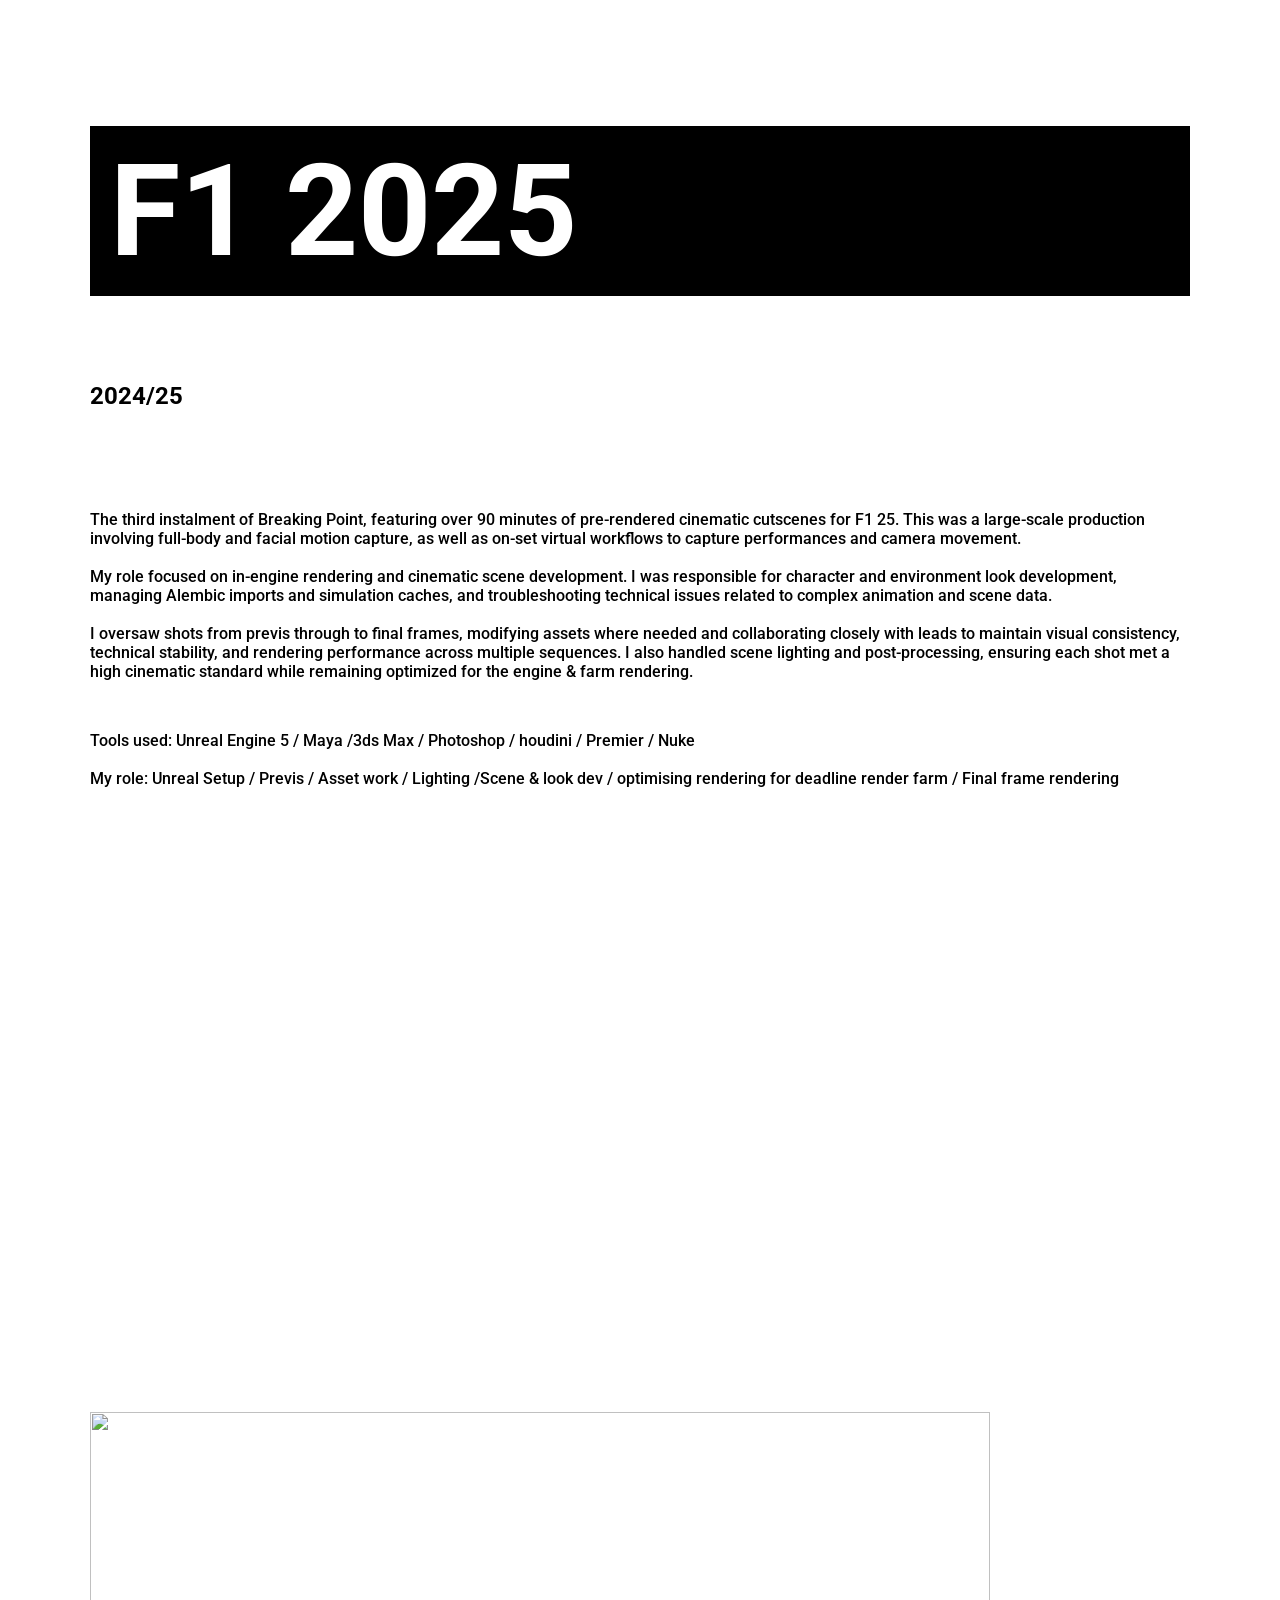
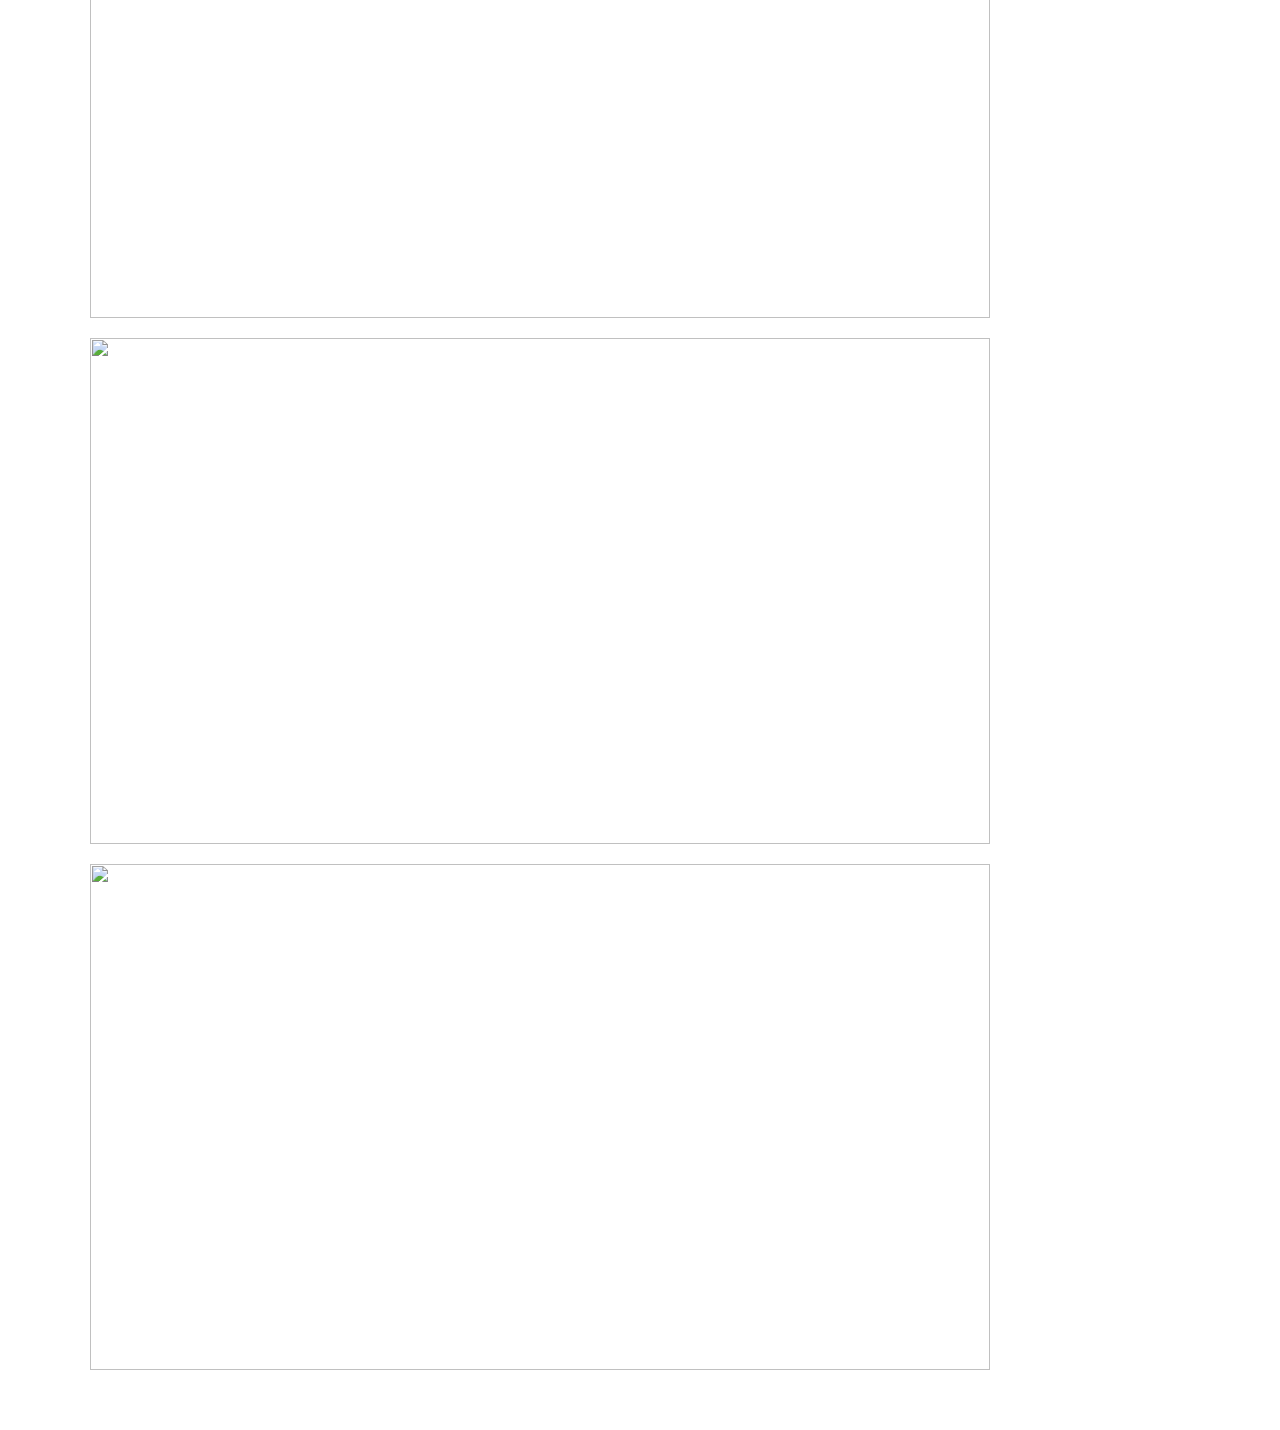
==== cmf125.html @ 84fb0d9e "Add files via upload" ====
<!DOCTYPE html>
<html lang="en">
<head>
<meta charset="UTF-8">
<meta name="viewport" content="width=device-width, initial-scale=1.0">

<link rel="stylesheet" href="assets/css/main.css" />

<title>F1 2025</title>
<link rel="icon" type="image/x-icon" href="https://harryb.art/images/Hbfav.ico">

</head>
<body>
<main>
<h1>F1 2025</h1>
<h2 style="margin-bottom: 100px">2024/25</h2>
<p style="margin-bottom: 50px">The third instalment of Breaking Point, featuring over 90 minutes of pre-rendered cinematic cutscenes for F1 25. This was
     a large-scale production involving full-body and facial motion capture, as well as on-set virtual workflows to capture performances and camera movement.
<br></br>
My role focused on in-engine rendering and cinematic scene development. I was responsible for character and environment look development, managing Alembic imports 
and simulation caches, and troubleshooting technical issues related to complex animation and scene data.
<br></br>
I oversaw shots from previs through to final frames, modifying assets where needed and collaborating closely with leads to maintain visual consistency, technical 
stability, and rendering performance across multiple sequences. I also handled scene lighting and post-processing, ensuring each shot met a high cinematic standard while remaining optimized for the engine & farm rendering.
</p>
<p style="margin-bottom: 100px"> Tools used: Unreal Engine 5 / Maya /3ds Max / Photoshop / houdini / Premier / Nuke
<br> </br>
My role: Unreal Setup / Previs / Asset work / Lighting /Scene & look dev / optimising rendering for deadline render farm / Final frame rendering
</p>



<div class="project-images" >

<iframe width="900" height="500" src="https://www.youtube.com/embed/js0BUv-31Aw?si=b8J8V2SVzt8g595M" title="YouTube video player" 
frameborder="0" allow="accelerometer; autoplay; clipboard-write; encrypted-media; gyroscope; picture-in-picture; web-share" referrerpolicy="strict-origin-when-cross-origin" allowfullscreen></iframe>

<div class="aspect-16-9" onclick="openImage(this)"><img src="https://harryb.art/images/CM1f25/25/1920/38.png"></div>
<div class="aspect-16-9" onclick="openImage(this)"><img src="https://harryb.art/images/CM1f25/25/1920/39.png"></div>
<div class="aspect-16-9" onclick="openImage(this)"><img src="https://harryb.art/images/CM1f25/25/1920/31.png"></div>
</div>
</main>

<div class="image-viewer" id="viewer" onclick="closeViewer()">
<div class="viewer-close">Close</div>
<img>
</div>

<script>
    function openImage(el){
 const viewer=document.getElementById('viewer')
 const img=viewer.querySelector('img')
 img.src=el.querySelector('img').src
 viewer.style.display='flex'
}

function closeViewer(){
 document.getElementById('viewer').style.display='none'
}

</script>

</body>
</html>
---- assets/css/main.css ----
@import url('https://fonts.googleapis.com/css2?family=Roboto:ital,wght@0,100..900;1,100..900&display=swap');

body{font-family: "Roboto", sans-serif;font-weight:500;margin:0;padding:0;background:#ffffff;color:#000000}
header{text-align:center;padding:40px 20px;justify-items:center}
h1{background:rgb(0, 0, 0);font-size: 8em;color:#fff;padding: 10px 15px 10px 20px;}
section{max-width:1100px;margin:auto;padding:40px 20px}
.skills{display:grid;grid-template-columns:repeat(auto-fit,minmax(150px,1fr));gap:10px}
.skill{background:#444444;padding:10px;border-radius:6px}
.gallery{display:grid;grid-template-columns:repeat(3,1fr);gap:16px;justify-items:center}
.project{position:relative;width:100%;aspect-ratio:1/1;overflow:hidden}
.project img{width:100%;height:100%;object-fit:cover;transition:transform .3s}
.project:hover img{transform:scale(1.05)}
.project-title{position:absolute;bottom:15px;left:30px;background:rgb(0, 0, 0);padding:5px 8px;opacity:0;transition:opacity .3s}
.project:hover .project-title{opacity:1}

a:link, a:visited {background-color: rgba(244, 67, 54, 0);color: white;padding: 15px 25px;text-align: center;text-decoration: none;display: inline-block;}
a:hover, a:active {background-color: rgba(255, 255, 255, 0);}

main{max-width:1100px;margin:auto;padding:40px 20px;justify-items:center}
main .h1{margin-bottom:10px}
main .p{}
.project-images img{width:100%;max-width:900px;aspect-ratio:16/9;object-fit:cover;margin:20px 0; display: block;}

.aspect-16-9{cursor:pointer}
.aspect-16-9 img{width:100%;height:100%;object-fit:cover}

/* image viewer */
.image-viewer{position:fixed;top:0;left:0;width:100%;height:100%;background:#000;display:none;align-items:center;justify-content:center;z-index:5000}
.image-viewer img{max-width:95%;max-height:95%}
.viewer-close{position:absolute;top:10px;right:10px;background:#c0c0c0;border:2px solid #000;padding:4px 8px;cursor:pointer;z-index:5001}
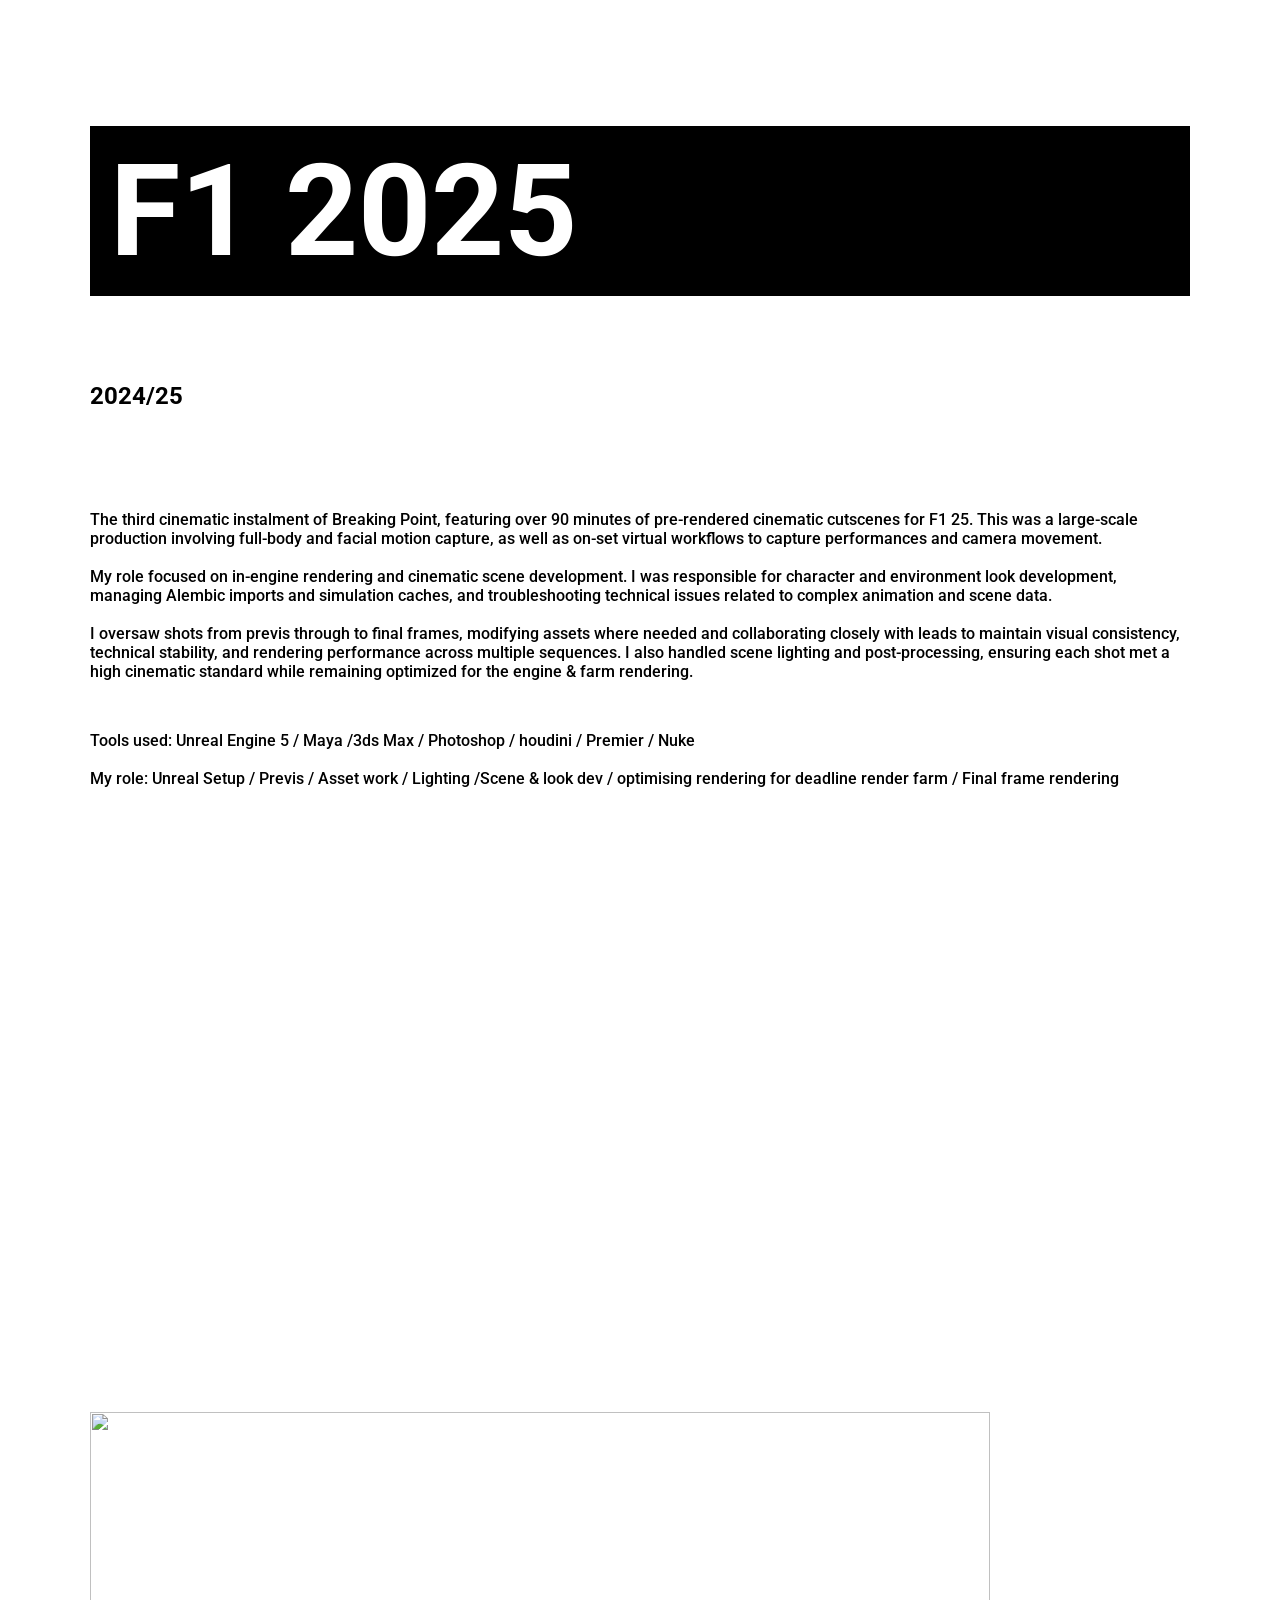
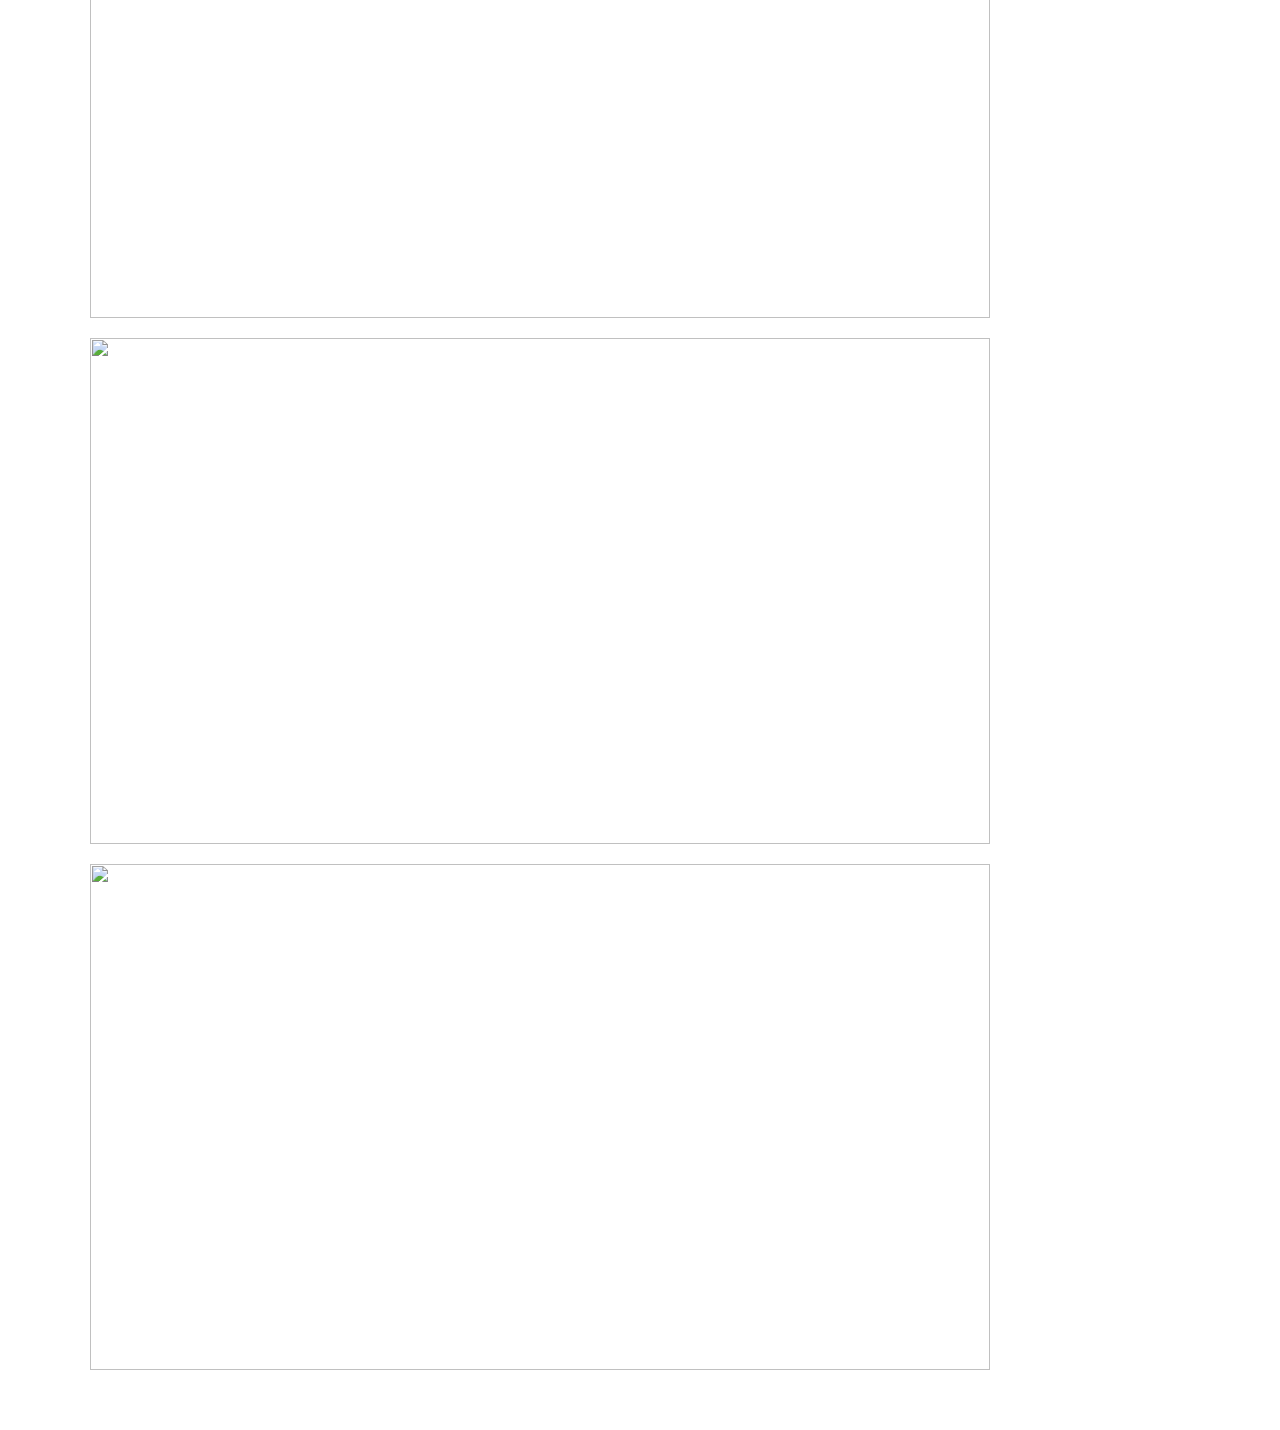
==== commit 24365ccb: "Update cmf125.html" ====
--- a/cmf125.html
+++ b/cmf125.html
@@ -15,7 +15,7 @@
 <main>
 <h1>F1 2025</h1>
 <h2 style="margin-bottom: 100px">2024/25</h2>
-<p style="margin-bottom: 50px">The third instalment of Breaking Point, featuring over 90 minutes of pre-rendered cinematic cutscenes for F1 25. This was
+<p style="margin-bottom: 50px">The third cinematic instalment of Breaking Point, featuring over 90 minutes of pre-rendered cinematic cutscenes for F1 25. This was
      a large-scale production involving full-body and facial motion capture, as well as on-set virtual workflows to capture performances and camera movement.
 <br></br>
 My role focused on in-engine rendering and cinematic scene development. I was responsible for character and environment look development, managing Alembic imports 
@@ -31,11 +31,13 @@
 
 
 
-<div class="project-images" >
+<div class="project-videos" >
 
 <iframe width="900" height="500" src="https://www.youtube.com/embed/js0BUv-31Aw?si=b8J8V2SVzt8g595M" title="YouTube video player" 
 frameborder="0" allow="accelerometer; autoplay; clipboard-write; encrypted-media; gyroscope; picture-in-picture; web-share" referrerpolicy="strict-origin-when-cross-origin" allowfullscreen></iframe>
 
+</div>
+<div class="project-images" >
 <div class="aspect-16-9" onclick="openImage(this)"><img src="https://harryb.art/images/CM1f25/25/1920/38.png"></div>
 <div class="aspect-16-9" onclick="openImage(this)"><img src="https://harryb.art/images/CM1f25/25/1920/39.png"></div>
 <div class="aspect-16-9" onclick="openImage(this)"><img src="https://harryb.art/images/CM1f25/25/1920/31.png"></div>
--- a/assets/css/main.css
+++ b/assets/css/main.css
@@ -20,7 +20,7 @@
 main .h1{margin-bottom:10px}
 main .p{}
 .project-images img{width:100%;max-width:900px;aspect-ratio:16/9;object-fit:cover;margin:20px 0; display: block;}
-
+.project-videos{width:100%;max-width:900px;object-fit:cover;margin:20px 0; display: block;}
 .aspect-16-9{cursor:pointer}
 .aspect-16-9 img{width:100%;height:100%;object-fit:cover}
 
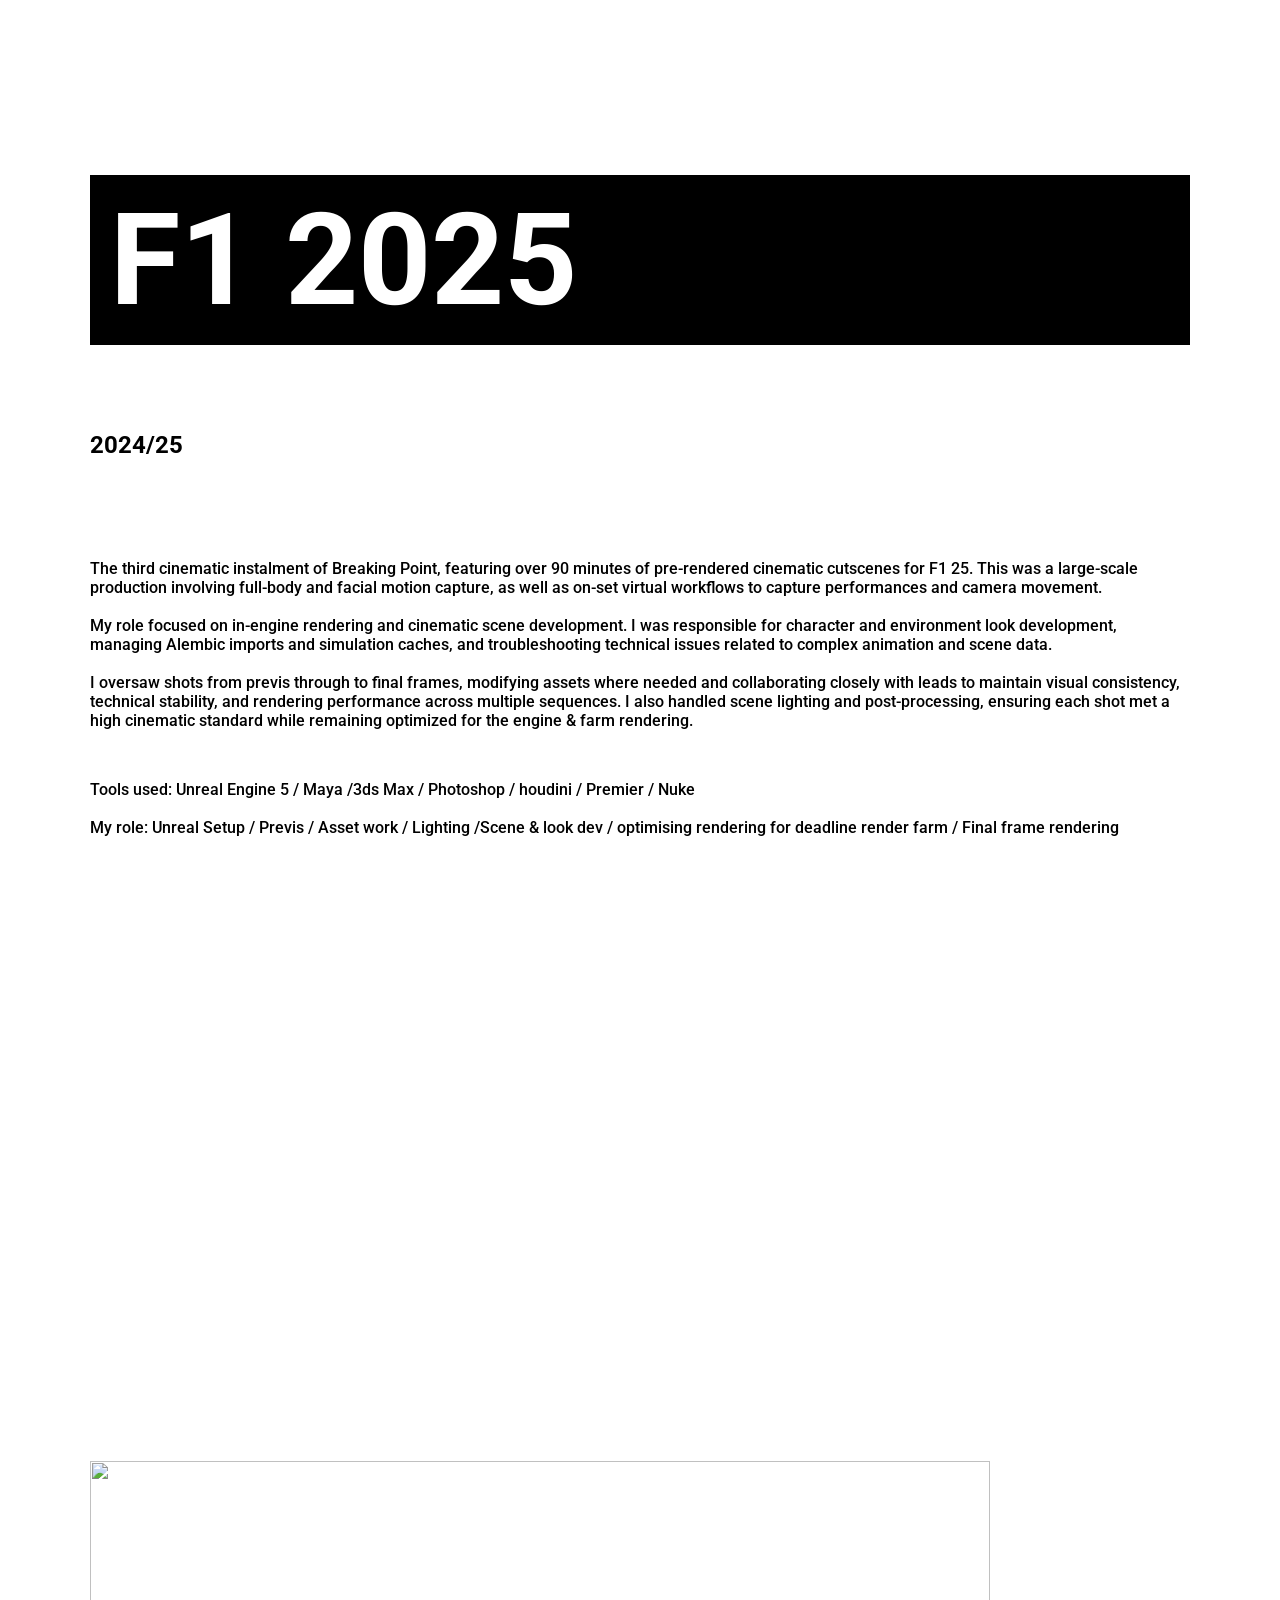
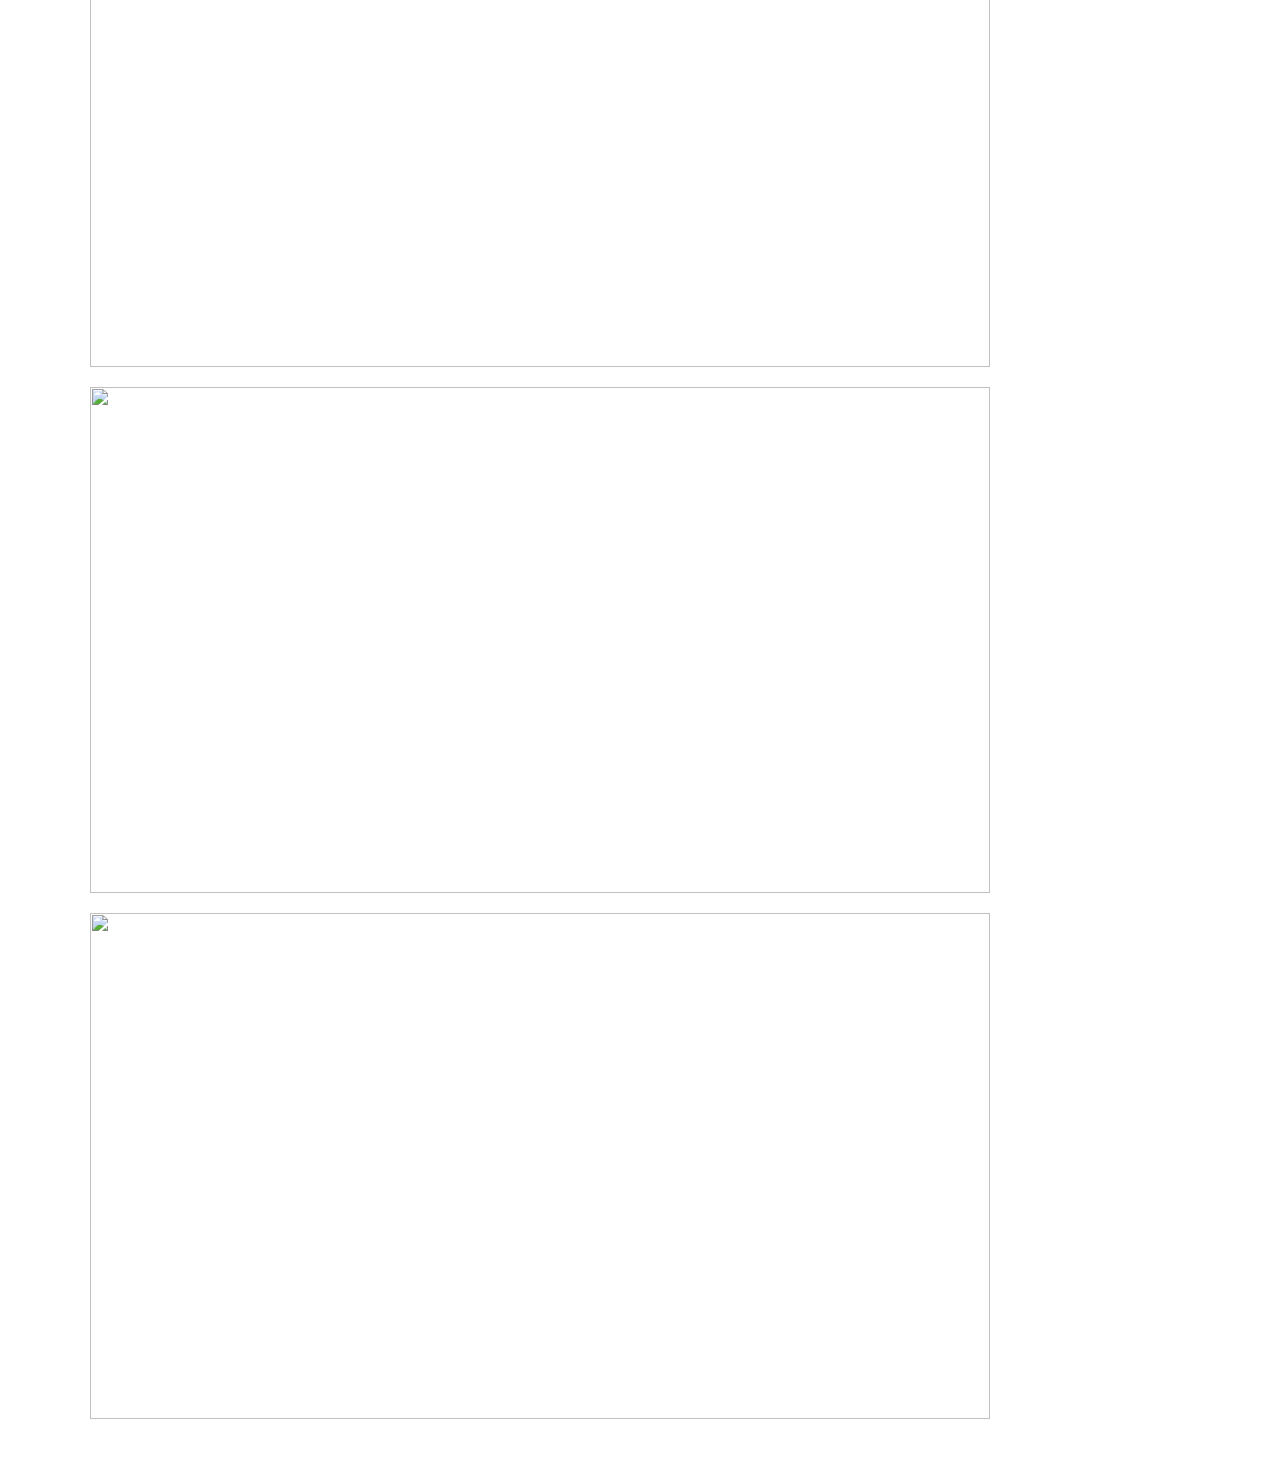
==== commit 4207d050: "Update cmf125.html" ====
--- a/cmf125.html
+++ b/cmf125.html
@@ -12,6 +12,14 @@
 
 </head>
 <body>
+
+<div class="project-back">
+<a href="https://harryb.art/">
+< Home
+</a>
+</div>
+
+
 <main>
 <h1>F1 2025</h1>
 <h2 style="margin-bottom: 100px">2024/25</h2>
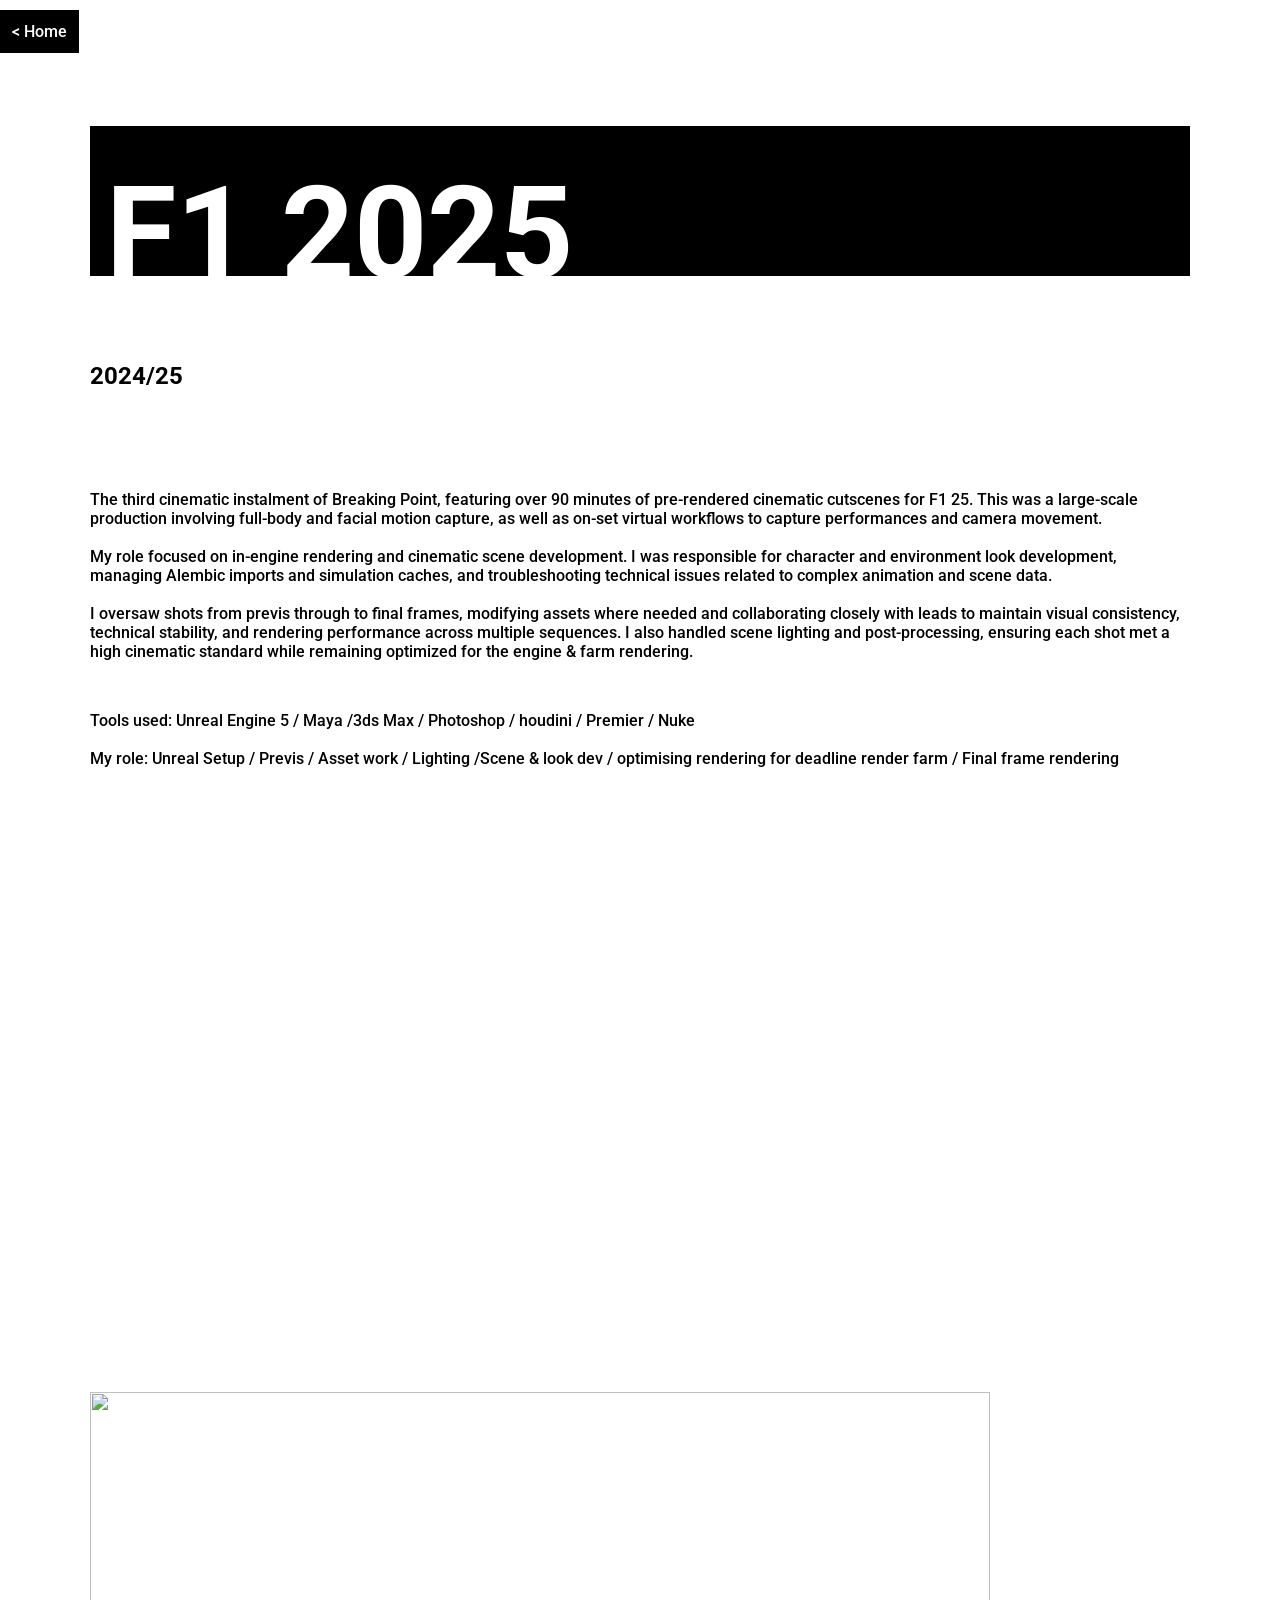
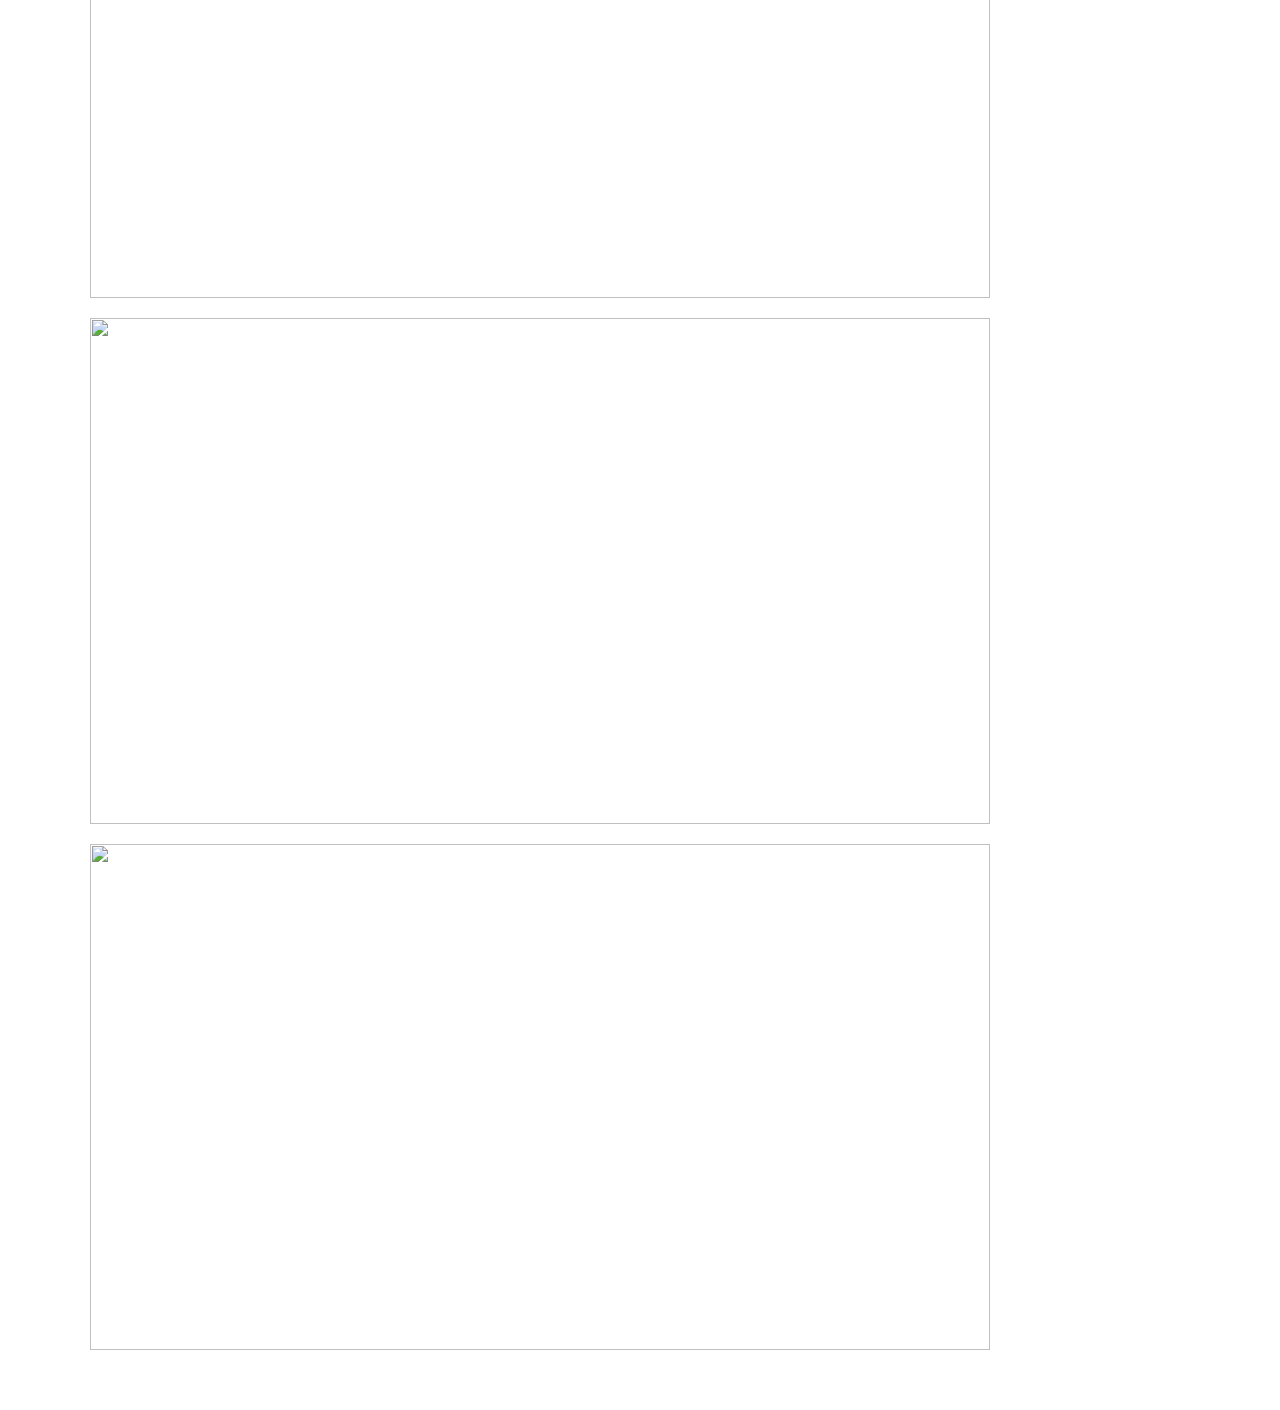
==== commit c524e2c3: "Update cmf125.html" ====
--- a/cmf125.html
+++ b/cmf125.html
@@ -21,7 +21,9 @@
 
 
 <main>
+             <div class="headerbox">
 <h1>F1 2025</h1>
+             </div>
 <h2 style="margin-bottom: 100px">2024/25</h2>
 <p style="margin-bottom: 50px">The third cinematic instalment of Breaking Point, featuring over 90 minutes of pre-rendered cinematic cutscenes for F1 25. This was
      a large-scale production involving full-body and facial motion capture, as well as on-set virtual workflows to capture performances and camera movement.
--- a/assets/css/main.css
+++ b/assets/css/main.css
@@ -1,8 +1,9 @@
 @import url('https://fonts.googleapis.com/css2?family=Roboto:ital,wght@0,100..900;1,100..900&display=swap');
 
 body{font-family: "Roboto", sans-serif;font-weight:500;margin:0;padding:0;background:#ffffff;color:#000000}
-header{text-align:center;padding:40px 20px;justify-items:center}
-h1{background:rgb(0, 0, 0);font-size: 8em;color:#fff;padding: 10px 15px 10px 20px;}
+header{text-align:center;padding:0px;justify-items:center}
+.headerbox{background:rgb(0, 0, 0);}
+h1{position: relative;font-size: 8em;color:#fff; top:2rem;left:1rem;}
 section{max-width:1100px;margin:auto;padding:40px 20px}
 .skills{display:grid;grid-template-columns:repeat(auto-fit,minmax(150px,1fr));gap:10px}
 .skill{background:#444444;padding:10px;border-radius:6px}
@@ -16,6 +17,11 @@
 a:link, a:visited {background-color: rgba(244, 67, 54, 0);color: white;padding: 15px 25px;text-align: center;text-decoration: none;display: inline-block;}
 a:hover, a:active {background-color: rgba(255, 255, 255, 0);}
 
+/* project page back button(top left) */
+.project-back {position:fixed;top:10px;left:0px;background:#000000;border:2px solid #000;cursor:pointer;z-index:3001}
+.project-back a {padding: 10px}
+
+/* project page main */
 main{max-width:1100px;margin:auto;padding:40px 20px;justify-items:center}
 main .h1{margin-bottom:10px}
 main .p{}
@@ -24,7 +30,8 @@
 .aspect-16-9{cursor:pointer}
 .aspect-16-9 img{width:100%;height:100%;object-fit:cover}
 
-/* image viewer */
+/* project pageimage viewer (top right) */
 .image-viewer{position:fixed;top:0;left:0;width:100%;height:100%;background:#000;display:none;align-items:center;justify-content:center;z-index:5000}
 .image-viewer img{max-width:95%;max-height:95%}
-.viewer-close{position:absolute;top:10px;right:10px;background:#c0c0c0;border:2px solid #000;padding:4px 8px;cursor:pointer;z-index:5001}
+.viewer-close{position:absolute;top:10px;right:10px;background:#000000;text-color:#fff;border:2px solid #000;padding:4px 8px;cursor:pointer;z-index:5001}
+.viewer-close p {color:#fff;}
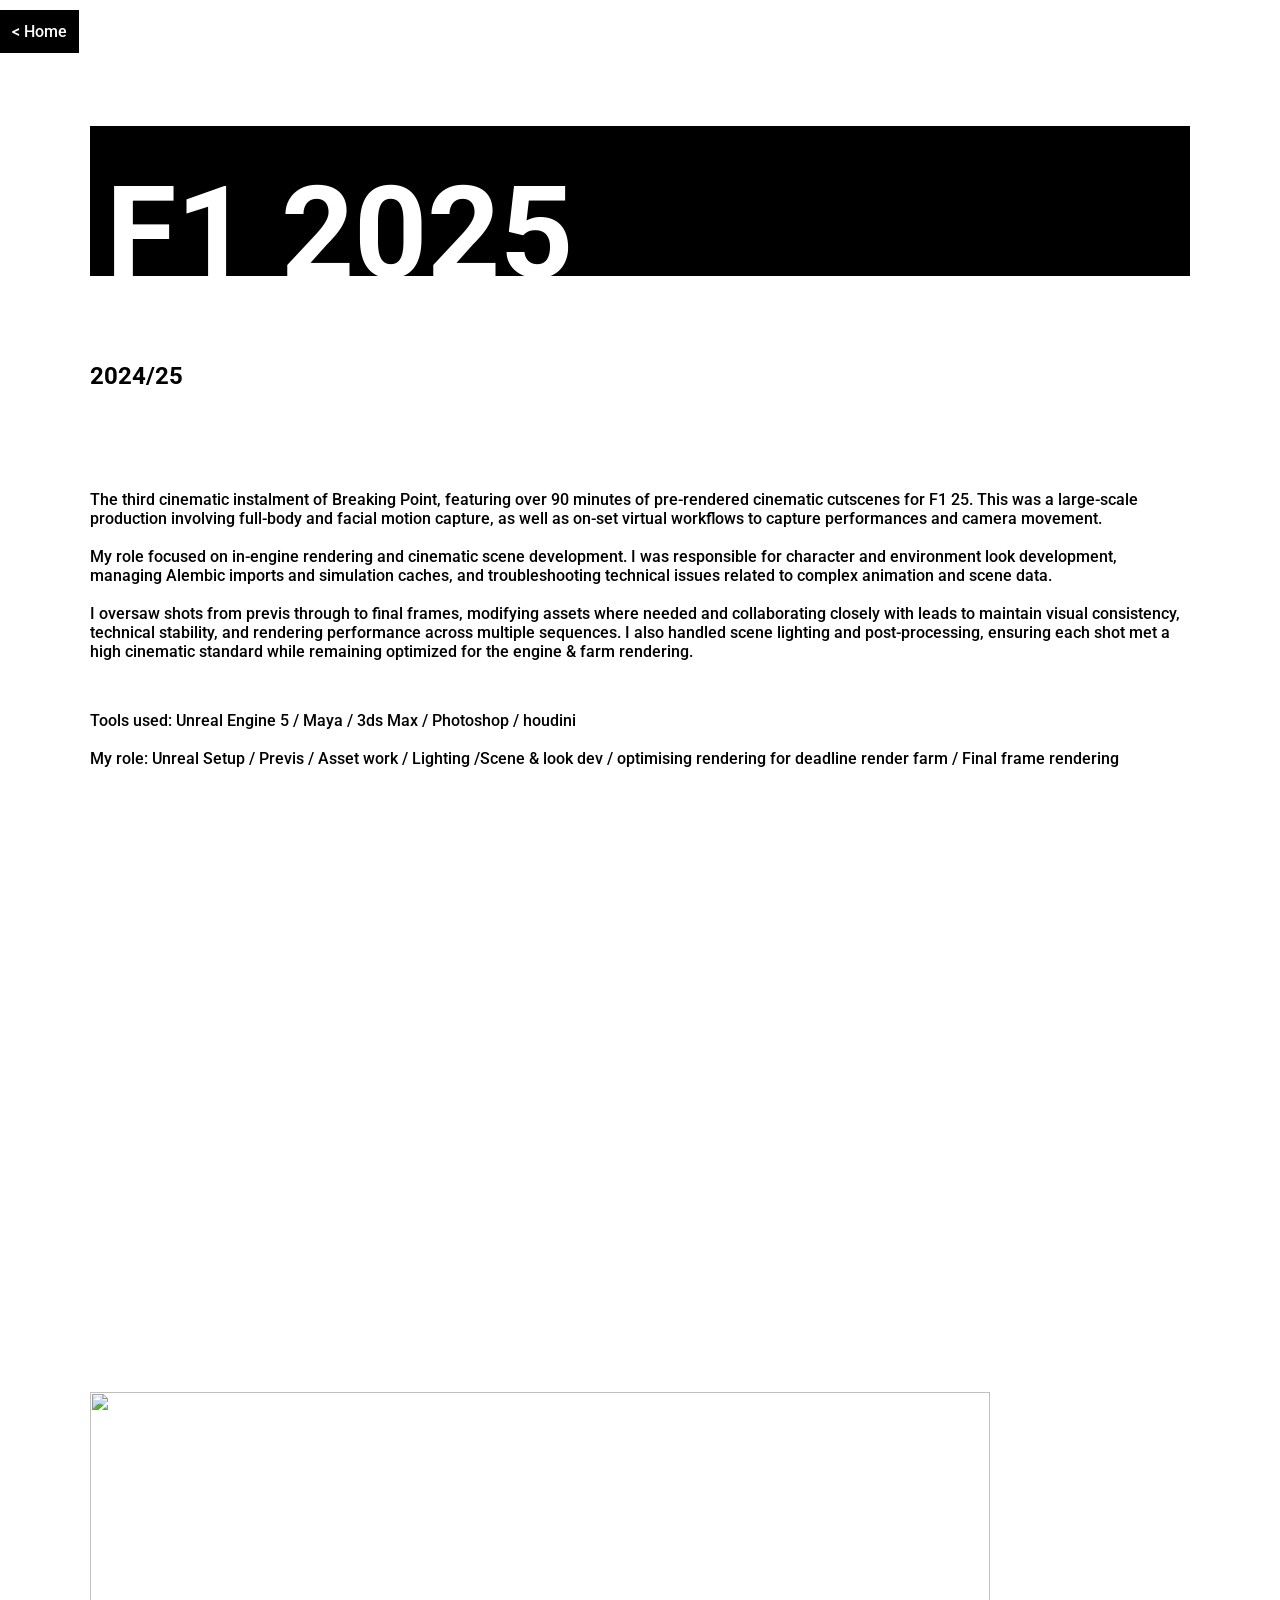
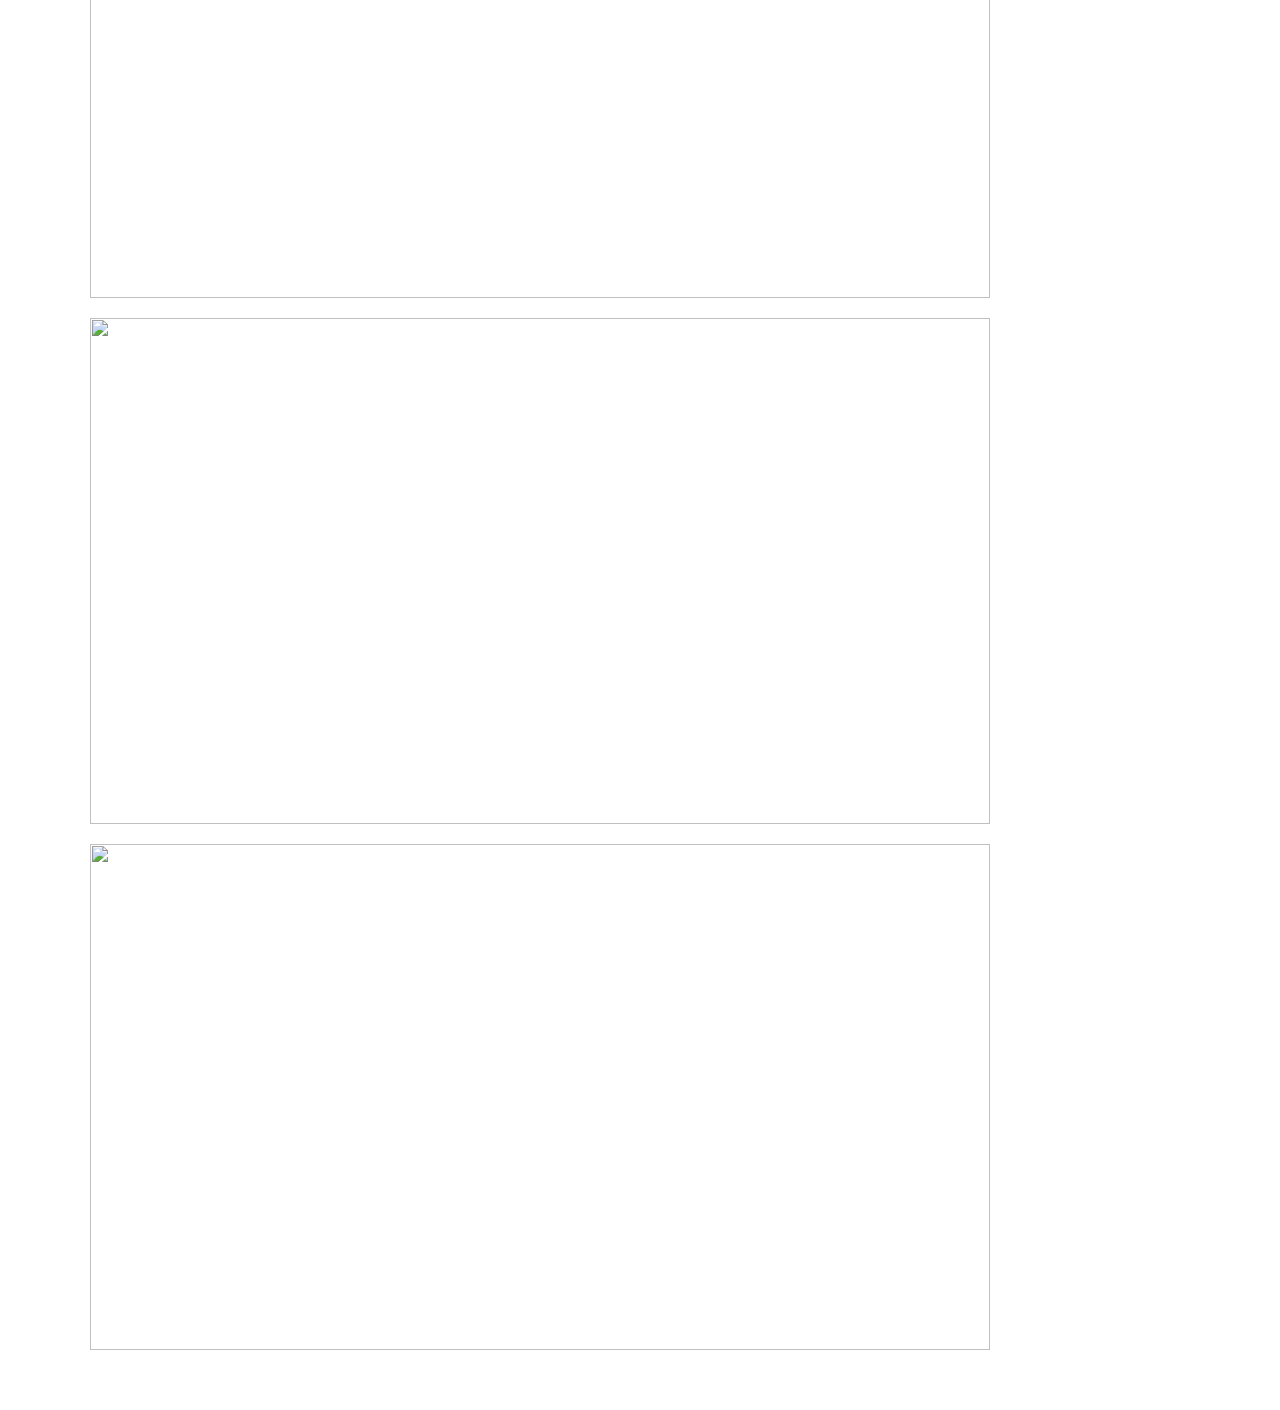
==== commit baec7410: "Update cmf125.html" ====
--- a/cmf125.html
+++ b/cmf125.html
@@ -34,7 +34,7 @@
 I oversaw shots from previs through to final frames, modifying assets where needed and collaborating closely with leads to maintain visual consistency, technical 
 stability, and rendering performance across multiple sequences. I also handled scene lighting and post-processing, ensuring each shot met a high cinematic standard while remaining optimized for the engine & farm rendering.
 </p>
-<p style="margin-bottom: 100px"> Tools used: Unreal Engine 5 / Maya /3ds Max / Photoshop / houdini / Premier / Nuke
+<p style="margin-bottom: 100px"> Tools used: Unreal Engine 5 / Maya / 3ds Max / Photoshop / houdini
 <br> </br>
 My role: Unreal Setup / Previs / Asset work / Lighting /Scene & look dev / optimising rendering for deadline render farm / Final frame rendering
 </p>
--- a/assets/css/main.css
+++ b/assets/css/main.css
@@ -24,14 +24,20 @@
 /* project page main */
 main{max-width:1100px;margin:auto;padding:40px 20px;justify-items:center}
 main .h1{margin-bottom:10px}
-main .p{}
+
 .project-images img{width:100%;max-width:900px;aspect-ratio:16/9;object-fit:cover;margin:20px 0; display: block;}
 .project-videos{width:100%;max-width:900px;object-fit:cover;margin:20px 0; display: block;}
 .aspect-16-9{cursor:pointer}
-.aspect-16-9 img{width:100%;height:100%;object-fit:cover}
+.aspect-16-9 img{width:100%;height:100%;object-fit:scale-down}
 
 /* project pageimage viewer (top right) */
 .image-viewer{position:fixed;top:0;left:0;width:100%;height:100%;background:#000;display:none;align-items:center;justify-content:center;z-index:5000}
 .image-viewer img{max-width:95%;max-height:95%}
-.viewer-close{position:absolute;top:10px;right:10px;background:#000000;text-color:#fff;border:2px solid #000;padding:4px 8px;cursor:pointer;z-index:5001}
+.viewer-close{position:absolute;top:10px;right:10px;background:#000000;border:2px solid #000;padding:4px 8px;cursor:pointer;z-index:5001}
 .viewer-close p {color:#fff;}
+
+.tldrtexta {display:block;}
+.tldrtextb {display:none;}
+
+.tldrbuttona {cursor:pointer;}
+.tldrbuttonb {cursor:pointer;}
